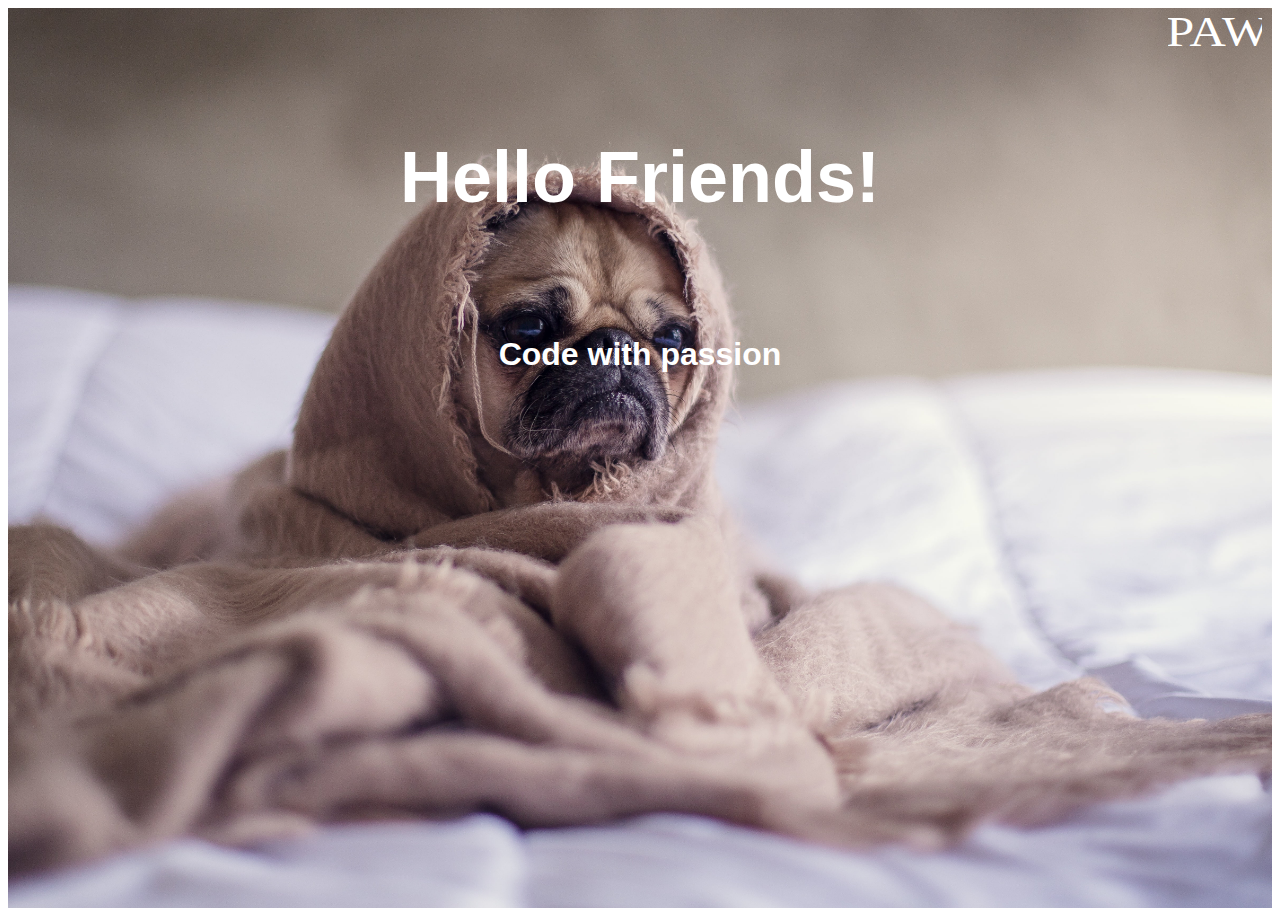
==== html.html @ 88bcc540 "HTML elements" ====
<!DOCTYPE html>
<html>
    <head>
        <title>friends</title>
        <meta charset="UTF-8">
        <meta name="viewport" content="width=device-width, initial-scale=1">
        <link rel="stylesheet" href="https://cdnjs.cloudflare.com/ajax/libs/font-awesome/4.7.0/css/font-awesome.min.css">
    </head>
<body>
<div class="bgimg">
    <header class="logo">
       <img src="logo.svg" alt="logo">
    </header>
    <section>
        <h1>Hello Friends!</h1>
        <h3>Code with passion</h3>
        <ul class="icons">
            <a href=""><i class="fa fa-facebook" aria-hidden="true" style="font-size:24px"></i></a>
            <a href=""><i class="fa fa-snapchat" aria-hidden="true" style="font-size:24px"></i></a>
            <a href=""><i class="fa fa-tumblr" aria-hidden="true" style="font-size:24px"></i></a>
            <a href=""><i class="fa fa-vimeo" aria-hidden="true" style="font-size:24px"></i></a>
            <a href=""><i class="fa fa-github" aria-hidden="true" style="font-size:24px"></i></a>
        </ul>
    </section>
</div>
</body>

<style>
    h1 {
        font-family: "Raleway", sans-serif;
        color: white;  
        text-align: center;  
        font-size: 72px; 
        padding: 70px 0;
    }
    h3 {
        font-family: "Arial", sans-serif;
        color: white;  
        text-align: center; 
        font-size: xx-large; 
    }
    i {
        color: white;  
        padding: 10px;
    }
    body, html {height: 100%}

    section {
        padding: 10px;
        height: 200px
    }
    .bgimg {
      background-image: url('pxfuel.com.jpg');
      min-height: 100%;
      background-position: center;
      background-size: cover;
    }
    .logo {
        float: right;
        padding: 10px;

    }
    .icons {
        text-align: center;
        animation: flyin 1.2s ease forwards;
        opacity: 0;
        transform: scale(2);
        filter: blur(4px);
        padding: 10px;
    }
    @keyframes flyin {
    to { 
        filter: blur(0);
        transform: scale(1);
        opacity: 1;
    }
}
    </style>


</html>
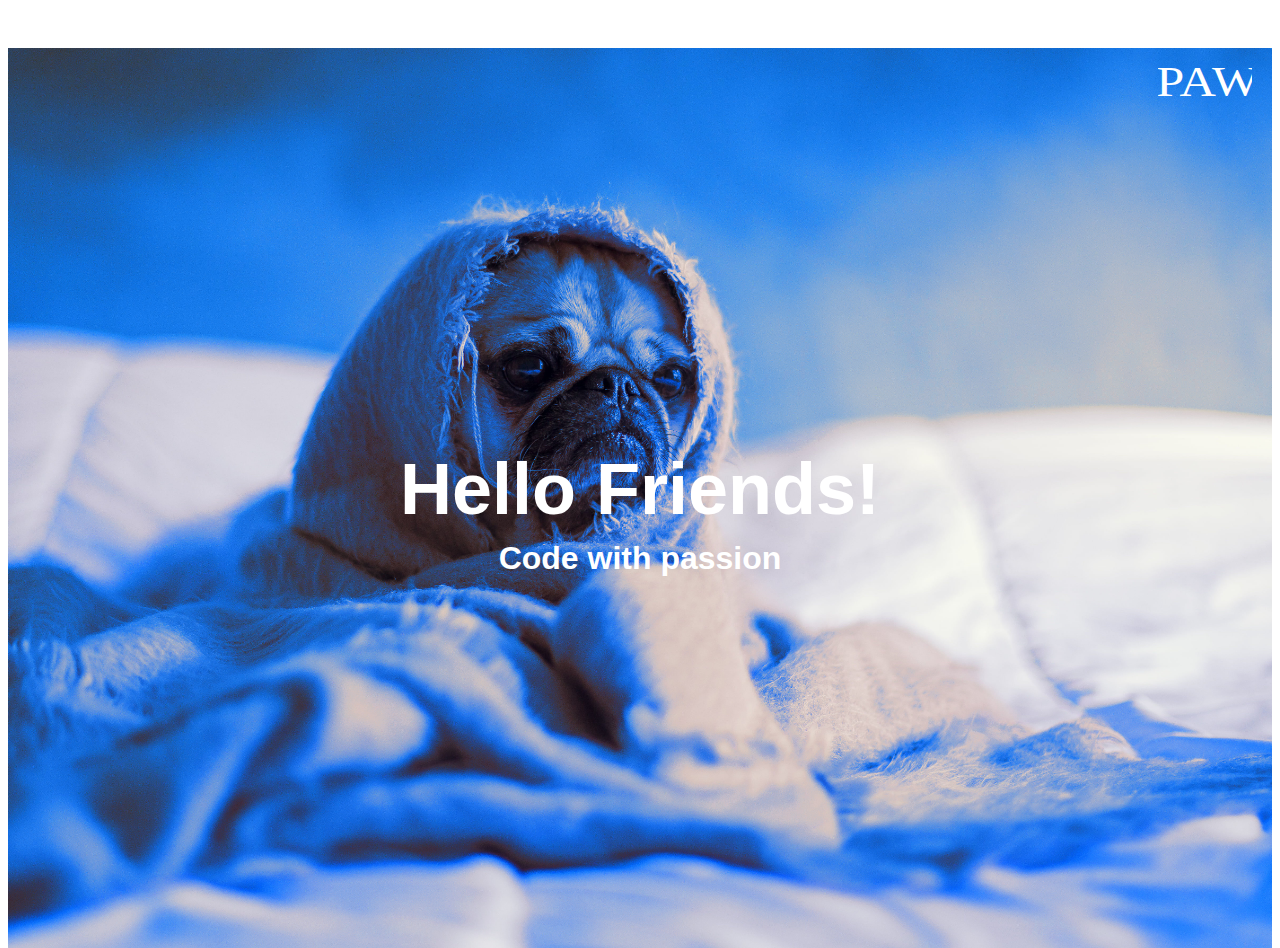
==== commit e13e1c81: "color changed" ====
--- a/html.html
+++ b/html.html
@@ -8,10 +8,10 @@
     </head>
 <body>
 <div class="bgimg">
-    <header class="logo">
-       <img src="logo.svg" alt="logo">
-    </header>
-    <section>
+    <div class="header">
+       <img src="logo.svg" alt="logo" class="logo">
+    </div>
+    <div class="row">
         <h1>Hello Friends!</h1>
         <h3>Code with passion</h3>
         <ul class="icons">
@@ -21,7 +21,7 @@
             <a href=""><i class="fa fa-vimeo" aria-hidden="true" style="font-size:24px"></i></a>
             <a href=""><i class="fa fa-github" aria-hidden="true" style="font-size:24px"></i></a>
         </ul>
-    </section>
+    </div>
 </div>
 </body>
 
@@ -31,33 +31,36 @@
         color: white;  
         text-align: center;  
         font-size: 72px; 
-        padding: 70px 0;
-    }
+        padding-top: 400px;
+        padding-bottom: 10px; 
+    margin-bottom: 0rem;
+   }
     h3 {
         font-family: "Arial", sans-serif;
         color: white;  
         text-align: center; 
         font-size: xx-large; 
+        margin: 0px;
     }
     i {
         color: white;  
-        padding: 10px;
+        padding: 20px;
     }
     body, html {height: 100%}
 
     section {
-        padding: 10px;
+        padding: 20px;
         height: 200px
     }
     .bgimg {
-      background-image: url('pxfuel.com.jpg');
+      background-image: url('pxfuel.com_blue.jpg');
       min-height: 100%;
       background-position: center;
       background-size: cover;
     }
     .logo {
         float: right;
-        padding: 10px;
+        padding: 20px;
 
     }
     .icons {
@@ -66,7 +69,6 @@
         opacity: 0;
         transform: scale(2);
         filter: blur(4px);
-        padding: 10px;
     }
     @keyframes flyin {
     to { 
@@ -76,7 +78,13 @@
     }
 }
     </style>
-
+<script>
+    var bgimg = new Image();
+    bgimg.onload = function(){
+    myDiv.style.backgroundImage = 'url(' + bgimg.src + ')';
+};
+    bgimg.src = url('pxfuel.com_red.jpg');
+</script>
 
 </html>
 
